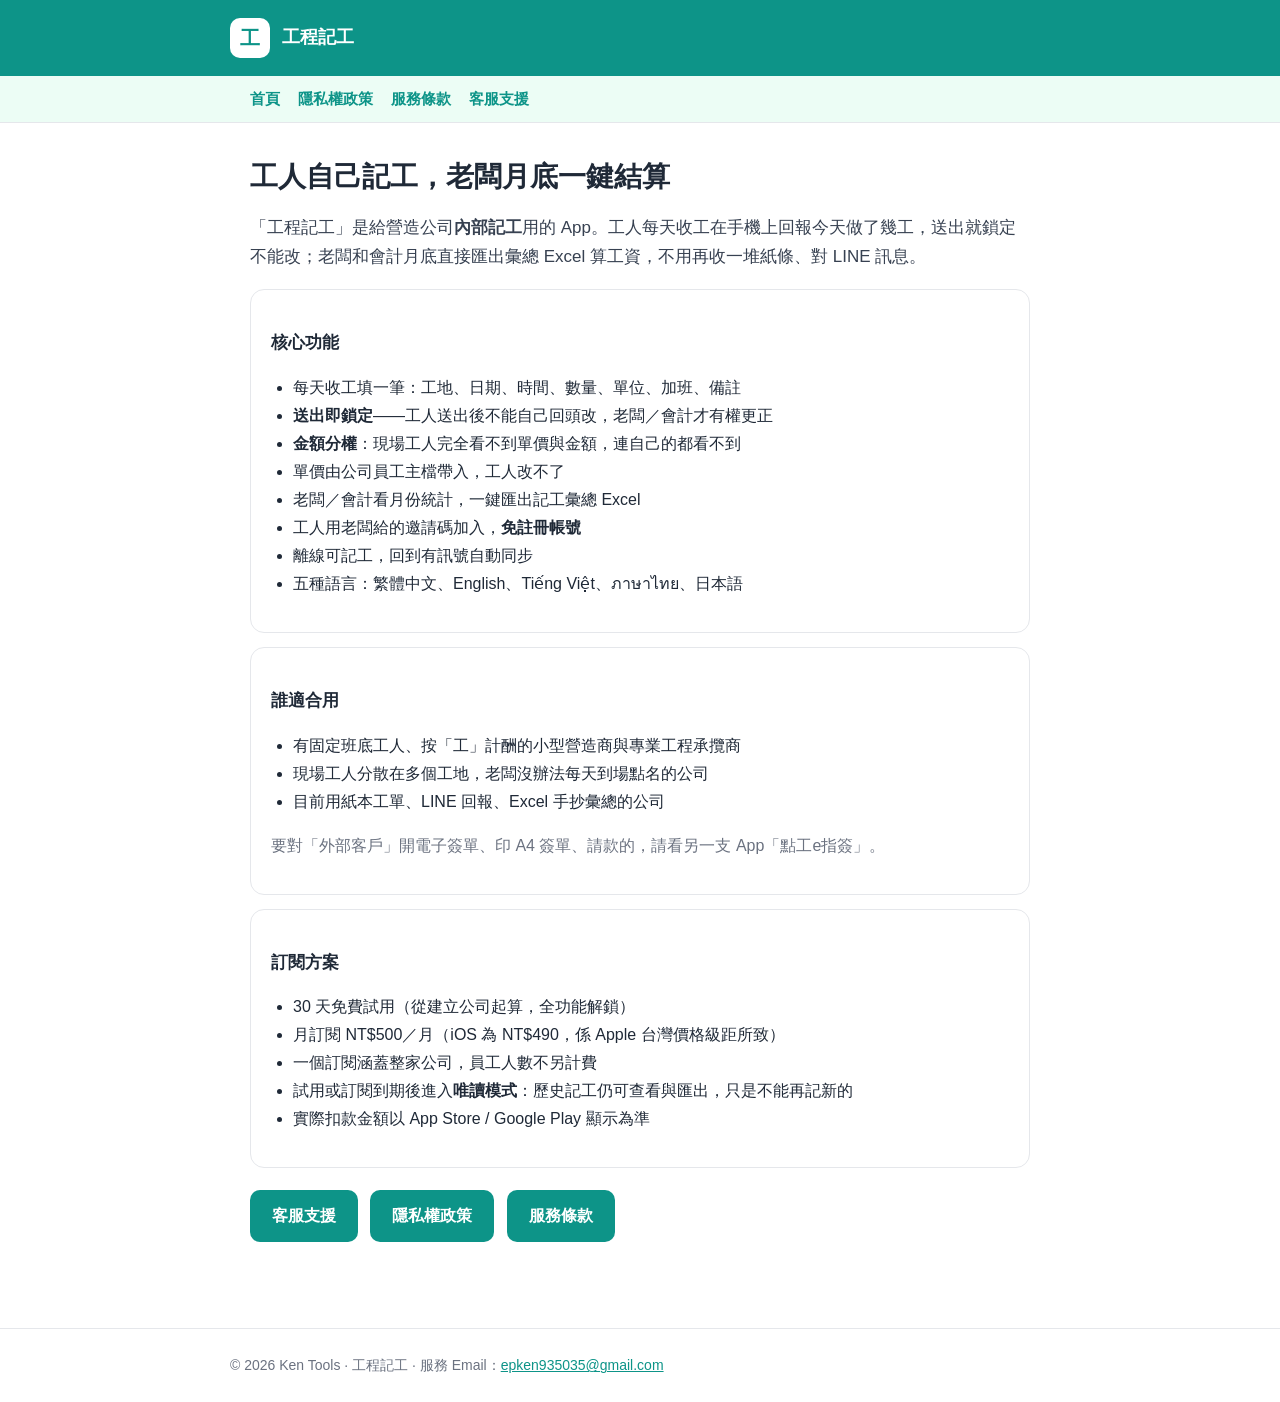
==== index.html @ 9f8f856c "工程記工 上架公開頁：首頁／隱私權／服務條款／客服" ====
<!DOCTYPE html>
<html lang="zh-Hant">
<head>
<meta charset="UTF-8">
<meta name="viewport" content="width=device-width, initial-scale=1">
<title>工程記工 — 營造業內帳記工 App</title>
<meta name="description" content="工程記工：營造公司內部記工 App。工人每天收工自己回報做了幾工，送出即鎖定，老闆月底一鍵匯出彙總 Excel 算工資。">
<link rel="stylesheet" href="style.css">
</head>
<body>
<header class="site"><div class="wrap"><div class="logo">工</div><div class="name">工程記工</div></div></header>
<nav class="top"><div class="wrap">
  <a href="./">首頁</a>
  <a href="privacy/">隱私權政策</a>
  <a href="terms/">服務條款</a>
  <a href="support/">客服支援</a>
</div></nav>
<main>
  <h1>工人自己記工，老闆月底一鍵結算</h1>
  <p class="lead">「工程記工」是給營造公司<strong>內部記工</strong>用的 App。工人每天收工在手機上回報今天做了幾工，送出就鎖定不能改；老闆和會計月底直接匯出彙總 Excel 算工資，不用再收一堆紙條、對 LINE 訊息。</p>

  <div class="card">
    <h3>核心功能</h3>
    <ul>
      <li>每天收工填一筆：工地、日期、時間、數量、單位、加班、備註</li>
      <li><strong>送出即鎖定</strong>——工人送出後不能自己回頭改，老闆／會計才有權更正</li>
      <li><strong>金額分權</strong>：現場工人完全看不到單價與金額，連自己的都看不到</li>
      <li>單價由公司員工主檔帶入，工人改不了</li>
      <li>老闆／會計看月份統計，一鍵匯出記工彙總 Excel</li>
      <li>工人用老闆給的邀請碼加入，<strong>免註冊帳號</strong></li>
      <li>離線可記工，回到有訊號自動同步</li>
      <li>五種語言：繁體中文、English、Tiếng Việt、ภาษาไทย、日本語</li>
    </ul>
  </div>

  <div class="card">
    <h3>誰適合用</h3>
    <ul>
      <li>有固定班底工人、按「工」計酬的小型營造商與專業工程承攬商</li>
      <li>現場工人分散在多個工地，老闆沒辦法每天到場點名的公司</li>
      <li>目前用紙本工單、LINE 回報、Excel 手抄彙總的公司</li>
    </ul>
    <p class="muted">要對「外部客戶」開電子簽單、印 A4 簽單、請款的，請看另一支 App「點工e指簽」。</p>
  </div>

  <div class="card">
    <h3>訂閱方案</h3>
    <ul>
      <li>30 天免費試用（從建立公司起算，全功能解鎖）</li>
      <li>月訂閱 NT$500／月（iOS 為 NT$490，係 Apple 台灣價格級距所致）</li>
      <li>一個訂閱涵蓋整家公司，員工人數不另計費</li>
      <li>試用或訂閱到期後進入<strong>唯讀模式</strong>：歷史記工仍可查看與匯出，只是不能再記新的</li>
      <li>實際扣款金額以 App Store / Google Play 顯示為準</li>
    </ul>
  </div>

  <p>
    <a class="btn" href="support/">客服支援</a>
    <a class="btn" href="privacy/">隱私權政策</a>
    <a class="btn" href="terms/">服務條款</a>
  </p>
</main>
<footer class="site"><div class="wrap">
  © 2026 Ken Tools · 工程記工 · 服務 Email：<a href="mailto:epken935035@gmail.com">epken935035@gmail.com</a>
</div></footer>
</body>
</html>
---- style.css ----
/* 工程記工 公開站樣式
   主色 #0D9488（方案 B-3 定稿 2026-08-22），與 App icon / app_theme.dart 同色。
   要改主色的話四個地方一起改：這裡、app/pubspec.yaml、app/lib/core/theme/app_theme.dart、
   design/store_screenshots/*.html。 */
:root {
  --brand: #0D9488;
  --brand-soft: #ECFDF5;
  --ink: #1F2937;
  --muted: #6B7280;
  --line: #E5E7EB;
}
* { box-sizing: border-box; }
html { -webkit-text-size-adjust: 100%; }
body {
  margin: 0;
  font-family: -apple-system, "PingFang TC", "Noto Sans TC", "Microsoft JhengHei", sans-serif;
  color: var(--ink);
  line-height: 1.75;
  background: #fff;
}
header.site {
  background: var(--brand);
  color: #fff;
  padding: 18px 20px;
}
header.site .wrap { max-width: 820px; margin: 0 auto; display: flex; align-items: center; gap: 12px; }
header.site .logo {
  width: 40px; height: 40px; border-radius: 10px; background: #fff;
  color: var(--brand); font-weight: 800; display: grid; place-items: center; font-size: 20px;
}
header.site .name { font-size: 18px; font-weight: 700; }
nav.top { background: var(--brand-soft); border-bottom: 1px solid var(--line); }
nav.top .wrap { max-width: 820px; margin: 0 auto; padding: 10px 20px; display: flex; gap: 18px; flex-wrap: wrap; }
nav.top a { color: var(--brand); text-decoration: none; font-weight: 600; font-size: 15px; }
nav.top a:hover { text-decoration: underline; }
main { max-width: 820px; margin: 0 auto; padding: 28px 20px 64px; }
h1 { font-size: 28px; line-height: 1.3; margin: 8px 0 4px; }
h2 { font-size: 21px; margin: 34px 0 10px; padding-top: 8px; border-top: 1px solid var(--line); }
h3 { font-size: 17px; margin: 20px 0 6px; }
.meta { color: var(--muted); font-size: 14px; margin-bottom: 8px; }
table { border-collapse: collapse; width: 100%; margin: 14px 0; font-size: 15px; }
th, td { border: 1px solid var(--line); padding: 8px 10px; text-align: left; vertical-align: top; }
th { background: var(--brand-soft); }
a { color: var(--brand); }
.lead { font-size: 17px; color: #374151; }
.btn {
  display: inline-block; background: var(--brand); color: #fff; text-decoration: none;
  padding: 12px 22px; border-radius: 10px; font-weight: 700; margin: 6px 8px 6px 0;
}
.card { border: 1px solid var(--line); border-radius: 14px; padding: 18px 20px; margin: 14px 0; background: #fff; }
.muted { color: var(--muted); }
footer.site { border-top: 1px solid var(--line); color: var(--muted); font-size: 14px; padding: 24px 20px; }
footer.site .wrap { max-width: 820px; margin: 0 auto; }
ul { padding-left: 22px; }
blockquote { border-left: 4px solid var(--brand); margin: 16px 0; padding: 4px 16px; color: var(--muted); background: var(--brand-soft); border-radius: 0 8px 8px 0; }
code { background: #F3F4F6; padding: 2px 6px; border-radius: 6px; font-size: 90%; }
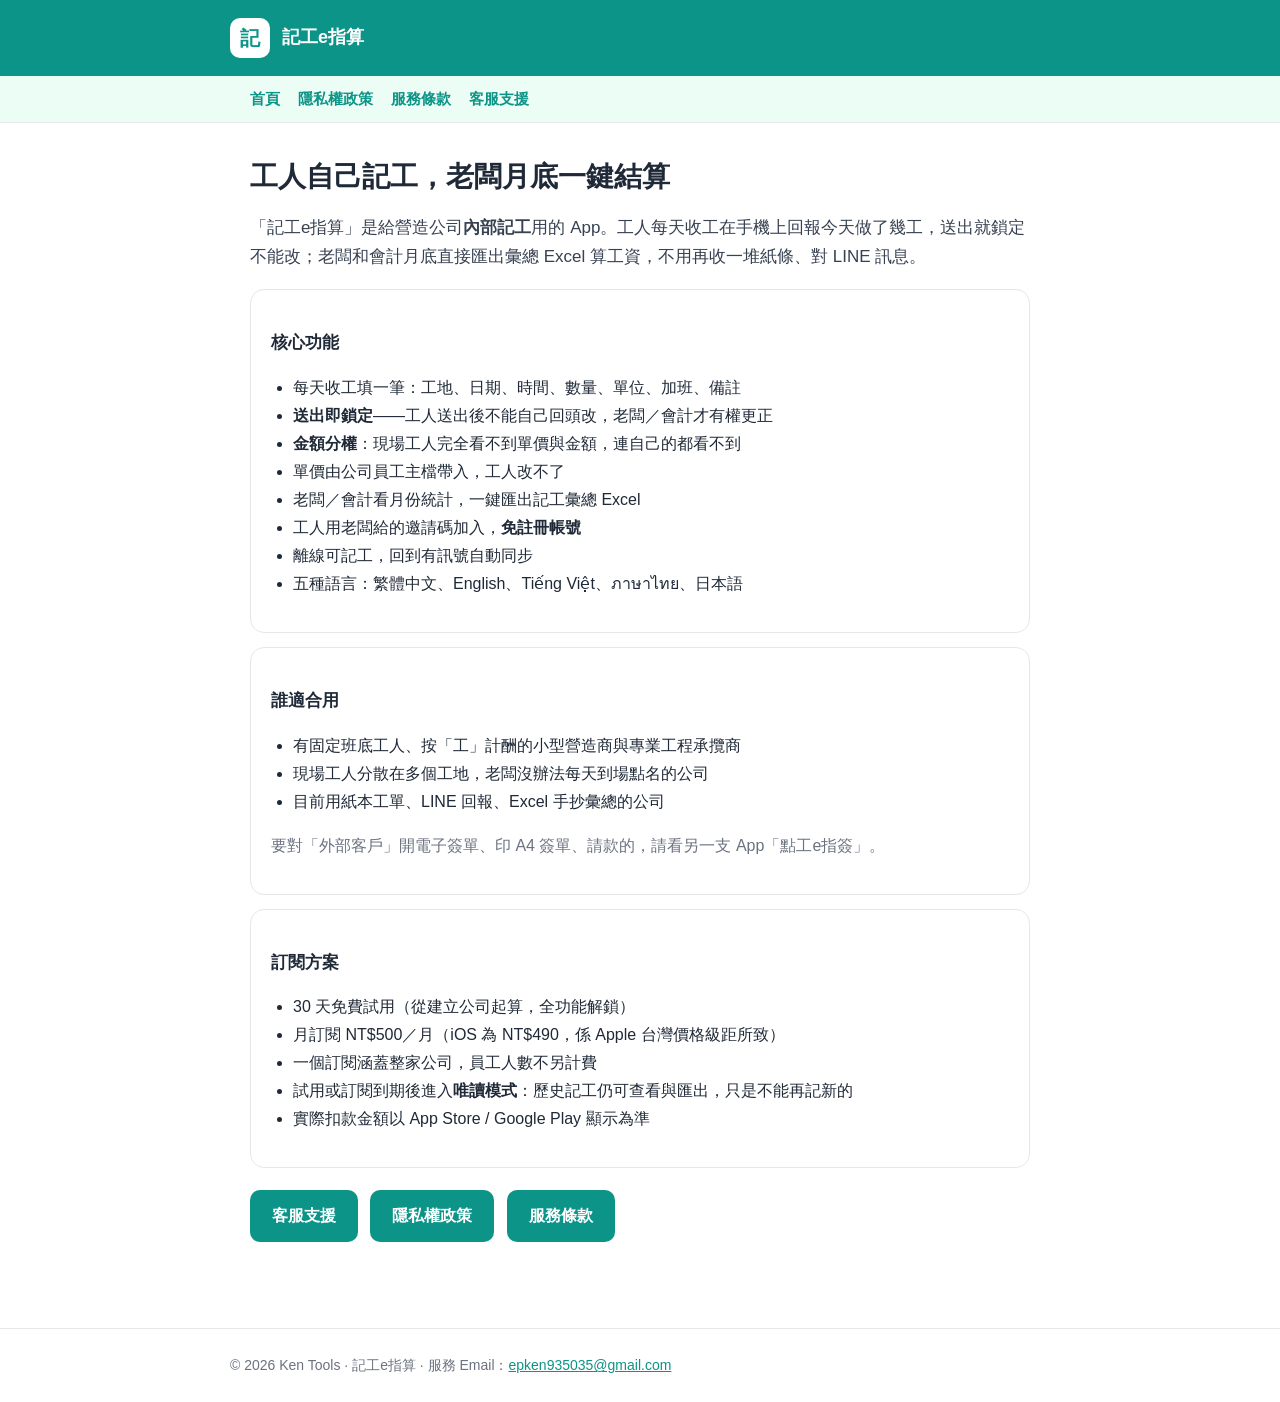
==== commit 74fc22bb: "公開站名稱改為「記工e指算」 App 內、商店文案、icon 都已定案用「記工e指算」，法務站還停在舊的暫定名 「工程記工」。送審時 Apple / Google 會點這幾頁對照，名字對不起來是退件理" ====
--- a/index.html
+++ b/index.html
@@ -3,12 +3,12 @@
 <head>
 <meta charset="UTF-8">
 <meta name="viewport" content="width=device-width, initial-scale=1">
-<title>工程記工 — 營造業內帳記工 App</title>
-<meta name="description" content="工程記工：營造公司內部記工 App。工人每天收工自己回報做了幾工，送出即鎖定，老闆月底一鍵匯出彙總 Excel 算工資。">
+<title>記工e指算 — 營造業內帳記工 App</title>
+<meta name="description" content="記工e指算：營造公司內部記工 App。工人每天收工自己回報做了幾工，送出即鎖定，老闆月底一鍵匯出彙總 Excel 算工資。">
 <link rel="stylesheet" href="style.css">
 </head>
 <body>
-<header class="site"><div class="wrap"><div class="logo">工</div><div class="name">工程記工</div></div></header>
+<header class="site"><div class="wrap"><div class="logo">記</div><div class="name">記工e指算</div></div></header>
 <nav class="top"><div class="wrap">
   <a href="./">首頁</a>
   <a href="privacy/">隱私權政策</a>
@@ -17,7 +17,7 @@
 </div></nav>
 <main>
   <h1>工人自己記工，老闆月底一鍵結算</h1>
-  <p class="lead">「工程記工」是給營造公司<strong>內部記工</strong>用的 App。工人每天收工在手機上回報今天做了幾工，送出就鎖定不能改；老闆和會計月底直接匯出彙總 Excel 算工資，不用再收一堆紙條、對 LINE 訊息。</p>
+  <p class="lead">「記工e指算」是給營造公司<strong>內部記工</strong>用的 App。工人每天收工在手機上回報今天做了幾工，送出就鎖定不能改；老闆和會計月底直接匯出彙總 Excel 算工資，不用再收一堆紙條、對 LINE 訊息。</p>
 
   <div class="card">
     <h3>核心功能</h3>
@@ -61,7 +61,7 @@
   </p>
 </main>
 <footer class="site"><div class="wrap">
-  © 2026 Ken Tools · 工程記工 · 服務 Email：<a href="mailto:epken935035@gmail.com">epken935035@gmail.com</a>
+  © 2026 Ken Tools · 記工e指算 · 服務 Email：<a href="mailto:epken935035@gmail.com">epken935035@gmail.com</a>
 </div></footer>
 </body>
 </html>
--- a/style.css
+++ b/style.css
@@ -1,4 +1,4 @@
-/* 工程記工 公開站樣式
+/* 記工e指算 公開站樣式
    主色 #0D9488（方案 B-3 定稿 2026-08-22），與 App icon / app_theme.dart 同色。
    要改主色的話四個地方一起改：這裡、app/pubspec.yaml、app/lib/core/theme/app_theme.dart、
    design/store_screenshots/*.html。 */
